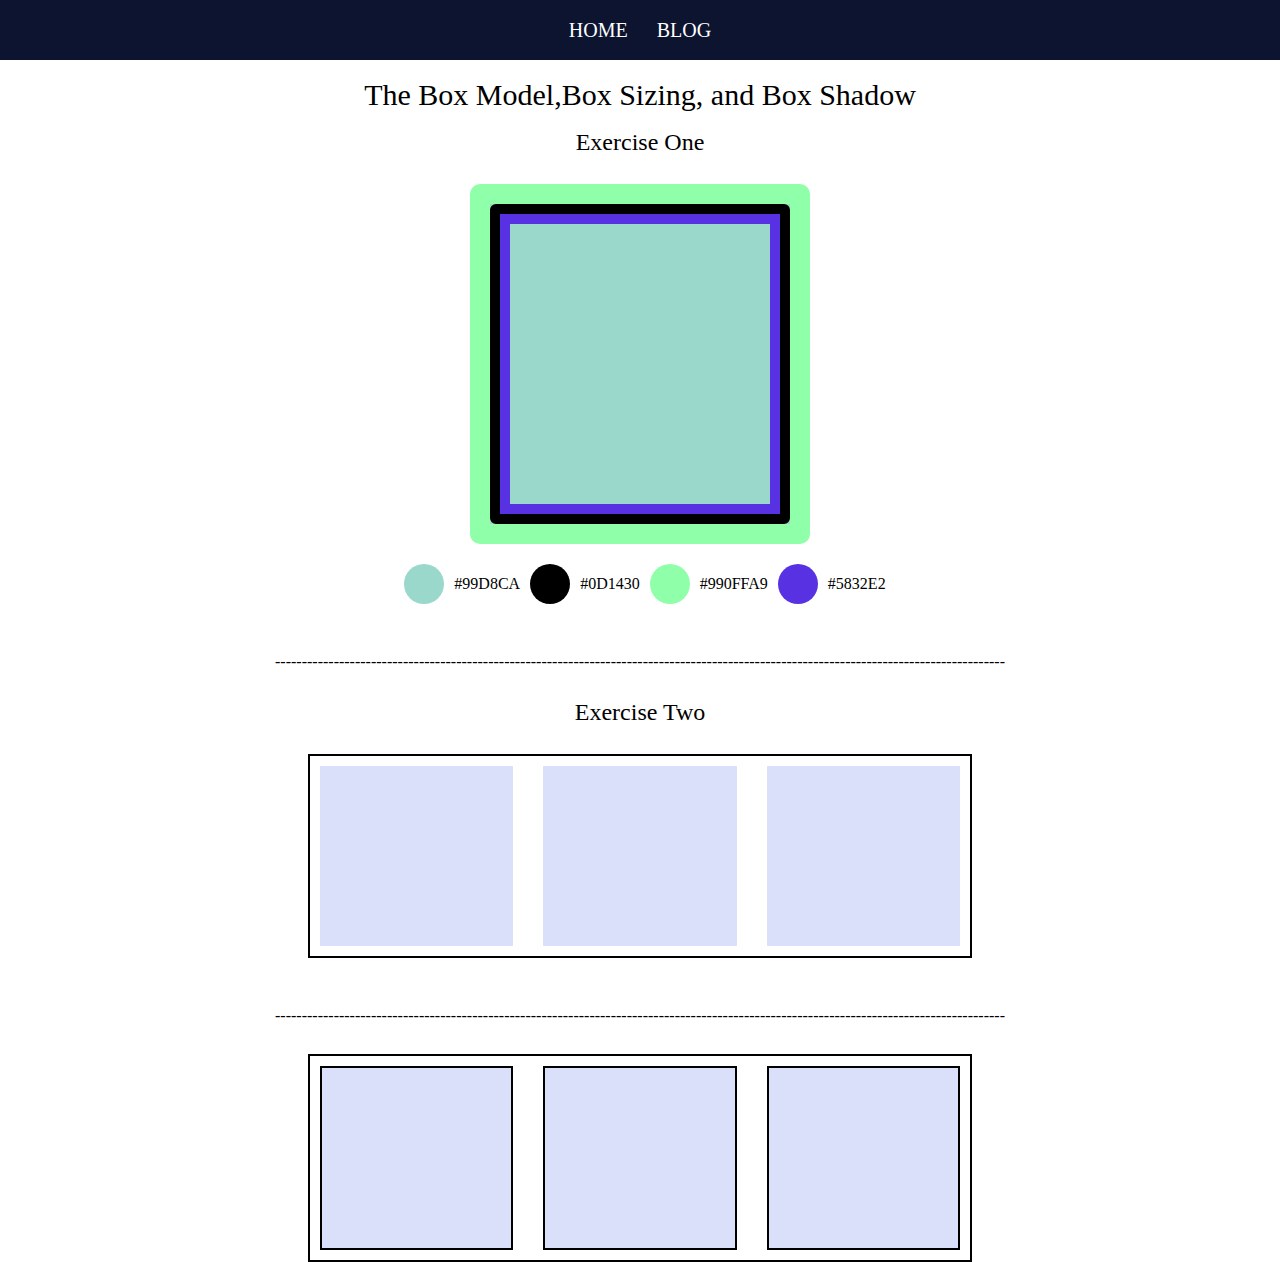
==== index.html @ 991842dd "checkpoint-1" ====
<!DOCTYPE html>
<html lang="en">
<head>
    <meta charset="UTF-8">
    <link rel="stylesheet" href="./style.css">
    <title>Document</title>
</head>
<body>
    <header>
        <a href="./index.html">HOME</a>
        <a href="./blog.html">BLOG</a>
    </header>
    <main>
        <h1>The Box Model,Box Sizing, and Box Shadow</h1>
        <section>
            <h3>Exercise One</h3>
            <div class="margin-box">
                <div class="border-box">
                    <div class="padding-box"> 
                    </div>
                </div>
            </div>
                <div class="color-block">
                    <div class="color-code"></div>
                    <span>#99D8CA</span>
                    <div class="color-code code1"></div>
                    <span>#0D1430</span>
                    <div class="color-code code2"></div>
                    <span>#990FFA9</span>
                    <div class="color-code code3"></div>
                    <span>#5832E2</span>
                </div>
                <p>-----------------------------------------------------------------------------------------------------------------------------------------</p>
        </section>
        <section class="small-box-cont">
            <h3>Exercise Two</h3>
            <div class="small-box-block">
                <div class="small-box"> </div>
                <div class="small-box second-small"> </div>
                <div class="small-box"> </div>
            </div>
        </section>
            <p>-----------------------------------------------------------------------------------------------------------------------------------------</p>
        <section>
            <div class="small-box-block">
                <div class="small-box last-small-cont"> </div>
                <div class="small-box second-small last-small-cont"> </div>
                <div class="small-box last-small-cont"> </div>
            </div>
        </section>
    </main>   
</body>
</html>
---- style.css ----
/* http://meyerweb.com/eric/tools/css/reset/ 
   v2.0 | 20110126
   License: none (public domain)
*/

html, body, div, span, applet, object, iframe,
h1, h2, h3, h4, h5, h6, p, blockquote, pre,
a, abbr, acronym, address, big, cite, code,
del, dfn, em, img, ins, kbd, q, s, samp,
small, strike, strong, sub, sup, tt, var,
b, u, i, center,
dl, dt, dd, ol, ul, li,
fieldset, form, label, legend,
table, caption, tbody, tfoot, thead, tr, th, td,
article, aside, canvas, details, embed, 
figure, figcaption, footer, header, hgroup, 
menu, nav, output, ruby, section, summary,
time, mark, audio, video {
	margin: 0;
	padding: 0;
	border: 0;
	font-size: 100%;
	font: inherit;
	vertical-align: baseline;
}
/* HTML5 display-role reset for older browsers */
article, aside, details, figcaption, figure, 
footer, header, hgroup, menu, nav, section {
	display: block;
}
body {
	line-height: 1;
}
ol, ul {
	list-style: none;
}
blockquote, q {
	quotes: none;
}
blockquote:before, blockquote:after,
q:before, q:after {
	content: '';
	content: none;
}
table {
	border-collapse: collapse;
	border-spacing: 0;
}
*--------------------*
body{
text-align:  center;
}
main{
    text-align: center;
}
header{
    background-color: #0d1430;
    padding: 20px 0px;
    text-align: center;
    word-spacing: 25px;
}
a{
    font-size: 20px;
    color: white;
    text-decoration: none;  
}
h1{
    font-size: 30px;
    padding: 20px 0px;
}
h3{
    font-size: 24px;
    padding-bottom: 30px;
}
p{
    margin: 30px 0px;
}
.margin-box{
    margin: 0 auto;
    width: 300px;
    background-color: #99d8ca;
    border: 20px solid #90ffa9;
    border-radius: 10px;
}
.border-box{
    height: 300px;
    border: 10px solid black;
    border-radius: 6px;
}
.padding-box{
    height: 280px;
    border: 10px solid #5832e2;
}
.color-block{
    display: inline-flex;
    align-items: center;
    padding: 20px 0px;
}
.color-code{
    height: 40px;
    width: 40px;
    border-radius: 50%;
    background-color: #99d8ca;
    margin: 0 auto;
    margin: 0px 10px;
}
.code1{
    background-color: black;
}
.code2{
    background-color: #90ffa9;
}
.code3{
    background-color: #5832e2;
}
.small-box-block{
    display: inline-flex;
    align-items: center;
    width: 660px;
    border: 2px solid black;
}
.small-box{
    margin: 10px;
    width: 200px;
    height: 180px;
    background-color: #DAE0FA;
}
.second-small{
    margin: 0px 20px;
}
.last-small-cont{
    border: 2px solid black;
}
.small-box-cont{
    margin-bottom: 50px;
}
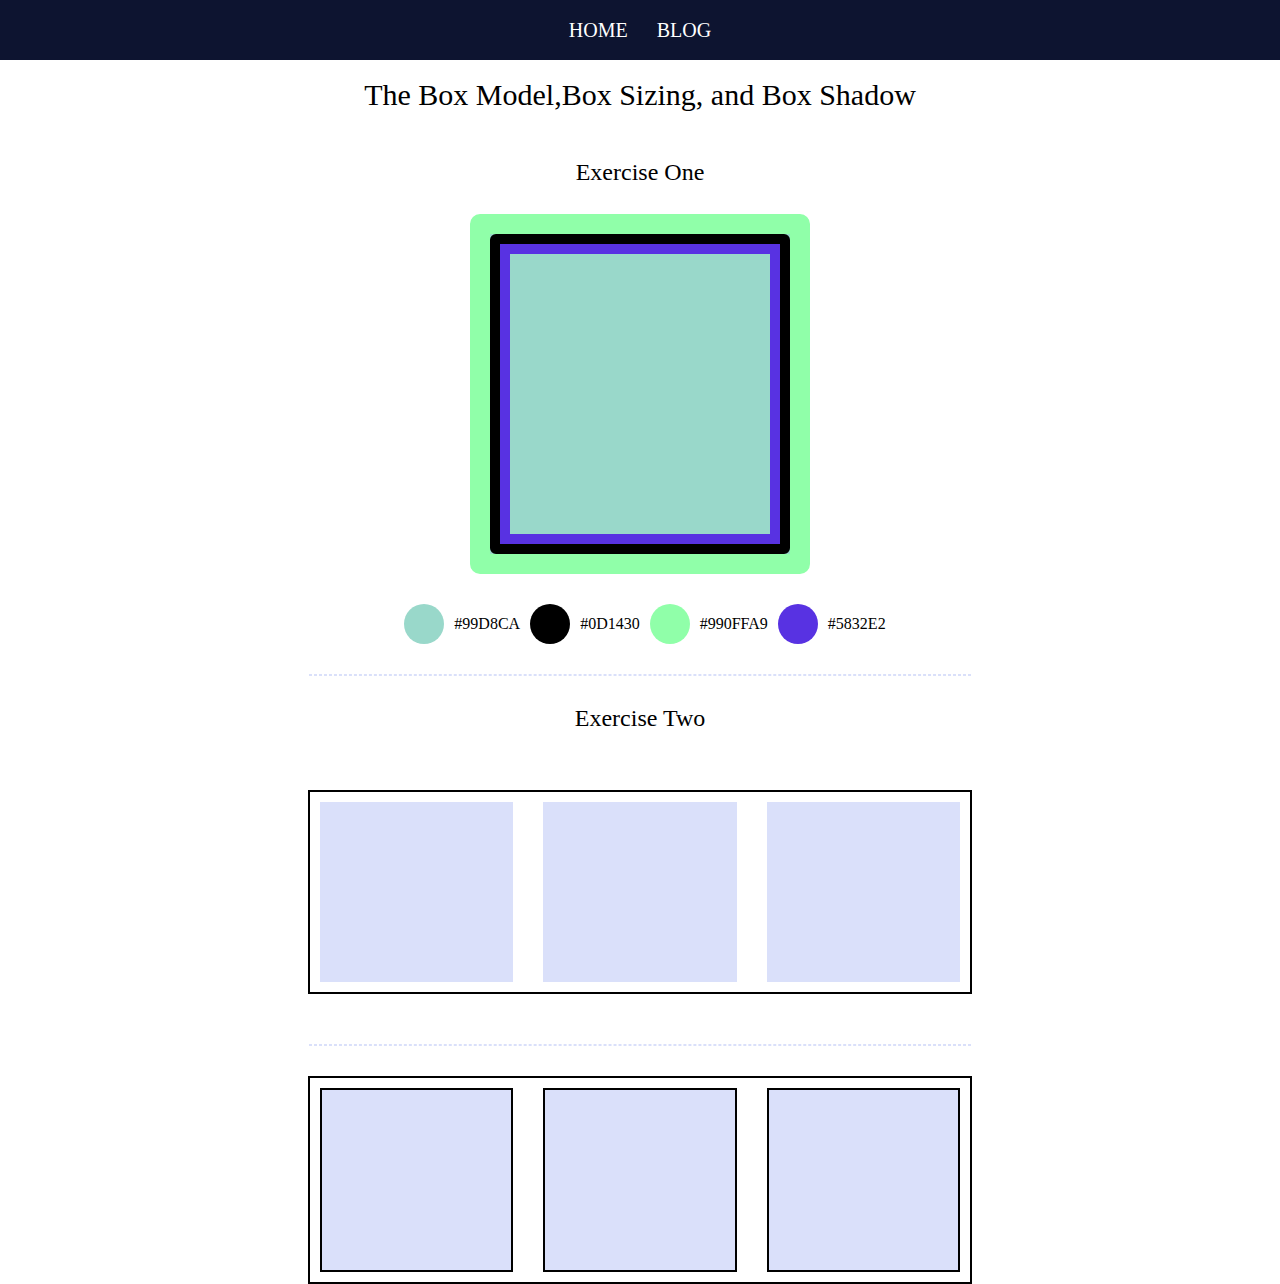
==== commit 90213918: "upd. in dashed line" ====
--- a/index.html
+++ b/index.html
@@ -30,8 +30,9 @@
                     <div class="color-code code3"></div>
                     <span>#5832E2</span>
                 </div>
-                <p>-----------------------------------------------------------------------------------------------------------------------------------------</p>
+                
         </section>
+        <div class="dot-line"></div>
         <section class="small-box-cont">
             <h3>Exercise Two</h3>
             <div class="small-box-block">
@@ -40,7 +41,7 @@
                 <div class="small-box"> </div>
             </div>
         </section>
-            <p>-----------------------------------------------------------------------------------------------------------------------------------------</p>
+        <div class="dot-line"></div>
         <section>
             <div class="small-box-block">
                 <div class="small-box last-small-cont"> </div>
--- a/style.css
+++ b/style.css
@@ -70,7 +70,7 @@
 }
 h3{
     font-size: 24px;
-    padding-bottom: 30px;
+    padding :30px;
 }
 p{
     margin: 30px 0px;
@@ -91,10 +91,17 @@
     height: 280px;
     border: 10px solid #5832e2;
 }
+.dot-line{
+    margin:  15px 0px;
+    margin: 0 auto;
+    width: 660px;
+    
+    border: 1px dashed   #DAE0FA;
+}
 .color-block{
     display: inline-flex;
     align-items: center;
-    padding: 20px 0px;
+    padding: 30px 0px;
 }
 .color-code{
     height: 40px;
@@ -118,6 +125,7 @@
     align-items: center;
     width: 660px;
     border: 2px solid black;
+    margin-top: 30px;
 }
 .small-box{
     margin: 10px;
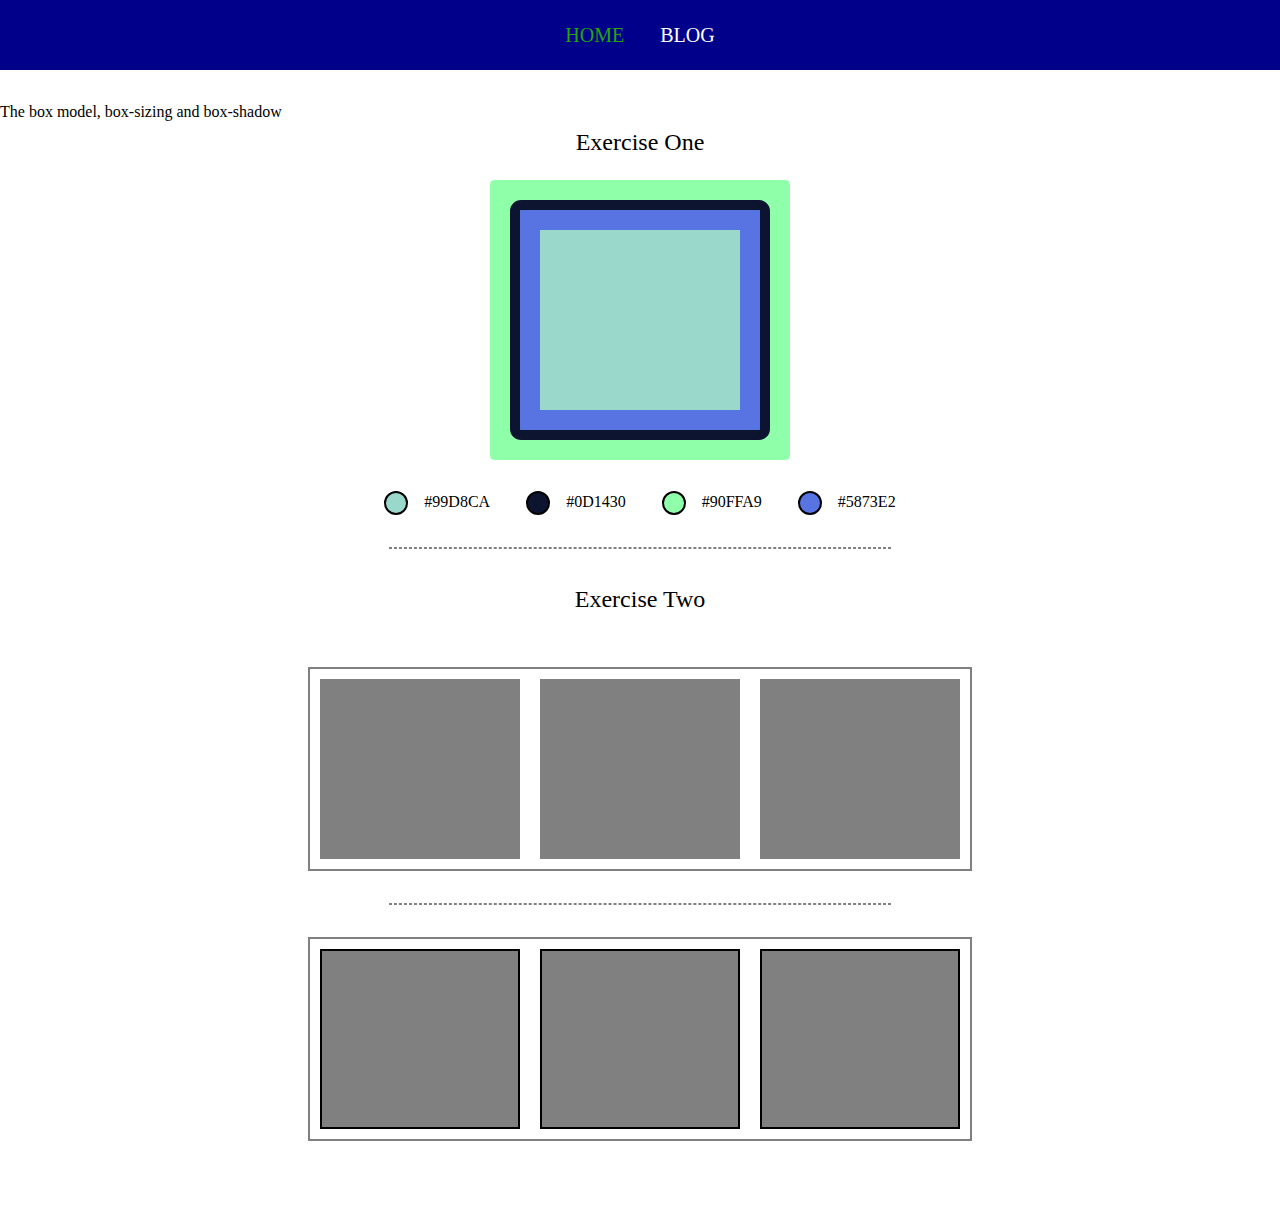
==== commit d5ea3e32: "update" ====
--- a/index.html
+++ b/index.html
@@ -1,54 +1,56 @@
 <!DOCTYPE html>
 <html lang="en">
-<head>
-    <meta charset="UTF-8">
-    <link rel="stylesheet" href="./style.css">
-    <title>Document</title>
-</head>
-<body>
-    <header>
-        <a href="./index.html">HOME</a>
-        <a href="./blog.html">BLOG</a>
+  <head>
+    <meta charset="UTF-8" />
+    <meta http-equiv="X-UA-Compatible" content="IE=edge" />
+    <meta name="viewport" content="width=device-width, initial-scale=1.0" />
+    <title></title>
+    <link rel="stylesheet" href="./style.css" />
+  </head>
+  <body>
+    <header class="header">
+      <a class="green" href="index.html">Home</a>
+      <a class="white" href="blog.html">Blog</a>
     </header>
     <main>
-        <h1>The Box Model,Box Sizing, and Box Shadow</h1>
-        <section>
-            <h3>Exercise One</h3>
-            <div class="margin-box">
-                <div class="border-box">
-                    <div class="padding-box"> 
-                    </div>
-                </div>
-            </div>
-                <div class="color-block">
-                    <div class="color-code"></div>
-                    <span>#99D8CA</span>
-                    <div class="color-code code1"></div>
-                    <span>#0D1430</span>
-                    <div class="color-code code2"></div>
-                    <span>#990FFA9</span>
-                    <div class="color-code code3"></div>
-                    <span>#5832E2</span>
-                </div>
-                
-        </section>
-        <div class="dot-line"></div>
-        <section class="small-box-cont">
-            <h3>Exercise Two</h3>
-            <div class="small-box-block">
-                <div class="small-box"> </div>
-                <div class="small-box second-small"> </div>
-                <div class="small-box"> </div>
-            </div>
-        </section>
-        <div class="dot-line"></div>
-        <section>
-            <div class="small-box-block">
-                <div class="small-box last-small-cont"> </div>
-                <div class="small-box second-small last-small-cont"> </div>
-                <div class="small-box last-small-cont"> </div>
-            </div>
-        </section>
-    </main>   
-</body>
+      <section>
+        <h1>The box model, box-sizing and box-shadow</h1>
+        <h2>Exercise One</h2>
+        <div class="box"></div>
+        <div class="marker-container">
+          <div class="marker">
+            <span class="circle content"></span>
+            <span>#99D8CA</span>
+          </div>
+          <div class="marker">
+            <span class="circle padding"></span>
+            <span>#0D1430</span>
+          </div>
+          <div class="marker">
+            <span class="circle border"></span>
+            <span>#90FFA9</span>
+          </div>
+          <div class="marker">
+            <span class="circle margin"></span>
+            <span>#5873E2</span>
+          </div>
+        </div>
+      </section>
+      <hr />
+      <section>
+        <h2>Exercise Two</h2>
+        <div class="container">
+          <div class="child-box">box</div>
+          <div class="child-box">box</div>
+          <div class="child-box">box</div>
+        </div>
+        <hr />
+        <div class="container">
+          <div class="child-box border border-box">box</div>
+          <div class="child-box border border-box">box</div>
+          <div class="child-box border border-box">box</div>
+        </div>
+      </section>
+    </main>
+  </body>
 </html>--- a/style.css
+++ b/style.css
@@ -47,98 +47,102 @@
 	border-spacing: 0;
 }
 *--------------------*
-body{
-text-align:  center;
-}
-main{
+h1 {
+    font-size: 36px;
     text-align: center;
-}
-header{
-    background-color: #0d1430;
-    padding: 20px 0px;
+    margin-bottom: 20px;
+    text-transform: capitalize;
+  }
+  body {
+    line-height: 1.5;
+    padding-bottom: 50px;
+  }
+  .header {
     text-align: center;
-    word-spacing: 25px;
-}
-a{
+    background-color: darkblue;
+    padding: 20px;
+    margin-bottom: 30px;
+  }
+  .header a {
     font-size: 20px;
+    text-transform: uppercase;
+    margin: 16px;
+    text-decoration: none;
+  }
+  .green {
+    color: #25a50b;
+  }
+  .white {
     color: white;
-    text-decoration: none;  
-}
-h1{
-    font-size: 30px;
-    padding: 20px 0px;
-}
-h3{
+  }
+  hr {
+    width: 500px;
+    border-style: dashed;
+    border-color: gray;
+    margin: 32px auto;
+  }
+  h2 {
     font-size: 24px;
-    padding :30px;
-}
-p{
-    margin: 30px 0px;
-}
-.margin-box{
-    margin: 0 auto;
-    width: 300px;
-    background-color: #99d8ca;
-    border: 20px solid #90ffa9;
-    border-radius: 10px;
-}
-.border-box{
-    height: 300px;
-    border: 10px solid black;
-    border-radius: 6px;
-}
-.padding-box{
-    height: 280px;
-    border: 10px solid #5832e2;
-}
-.dot-line{
-    margin:  15px 0px;
-    margin: 0 auto;
-    width: 660px;
-    
-    border: 1px dashed   #DAE0FA;
-}
-.color-block{
-    display: inline-flex;
-    align-items: center;
-    padding: 30px 0px;
-}
-.color-code{
-    height: 40px;
-    width: 40px;
-    border-radius: 50%;
+    text-align: center;
+    margin-bottom: 50px;
+  }
+  .box {
+    width: 200px;
+    height: 180px;
     background-color: #99d8ca;
     margin: 0 auto;
-    margin: 0px 10px;
-}
-.code1{
-    background-color: black;
-}
-.code2{
+    border: 20px solid #5873e2;
+    outline: 10px solid #0d1430;
+    box-shadow: 0 0 0 30px #90ffa9;
+    border-radius: 0.5%;
+  }
+  .marker-container {
+    text-align: center;
+    margin-top: 60px;
+  }
+  .circle {
+    width: 20px;
+    height: 20px;
+    background-color: #99d8ca;
+    display: inline-block;
+    border-radius: 50%;
+    vertical-align: middle;
+    margin-right: 12px;
+    border: 2px solid black;
+  }
+  .padding {
+    background-color: #0d1430;
+  }
+  .border {
     background-color: #90ffa9;
-}
-.code3{
-    background-color: #5832e2;
-}
-.small-box-block{
-    display: inline-flex;
-    align-items: center;
+  }
+  .margin {
+    background-color: #5873e2;
+  }
+  .marker {
+    margin: 0 16px;
+    display: inline-block;
+  }
+  p {
+    text-align: center;
+    font-size: 24px;
+  }
+  .container {
     width: 660px;
-    border: 2px solid black;
-    margin-top: 30px;
-}
-.small-box{
-    margin: 10px;
+    border: 2px solid gray;
+    margin: 24px auto;
+    font-size: 0;
+  }
+  .child-box {
     width: 200px;
     height: 180px;
-    background-color: #DAE0FA;
-}
-.second-small{
-    margin: 0px 20px;
-}
-.last-small-cont{
+    margin: 10px;
+    background-color: gray;
+    display: inline-block;
+  }
+  .border {
     border: 2px solid black;
-}
-.small-box-cont{
-    margin-bottom: 50px;
-}+  }
+  .border-box {
+    box-sizing: border-box;
+  }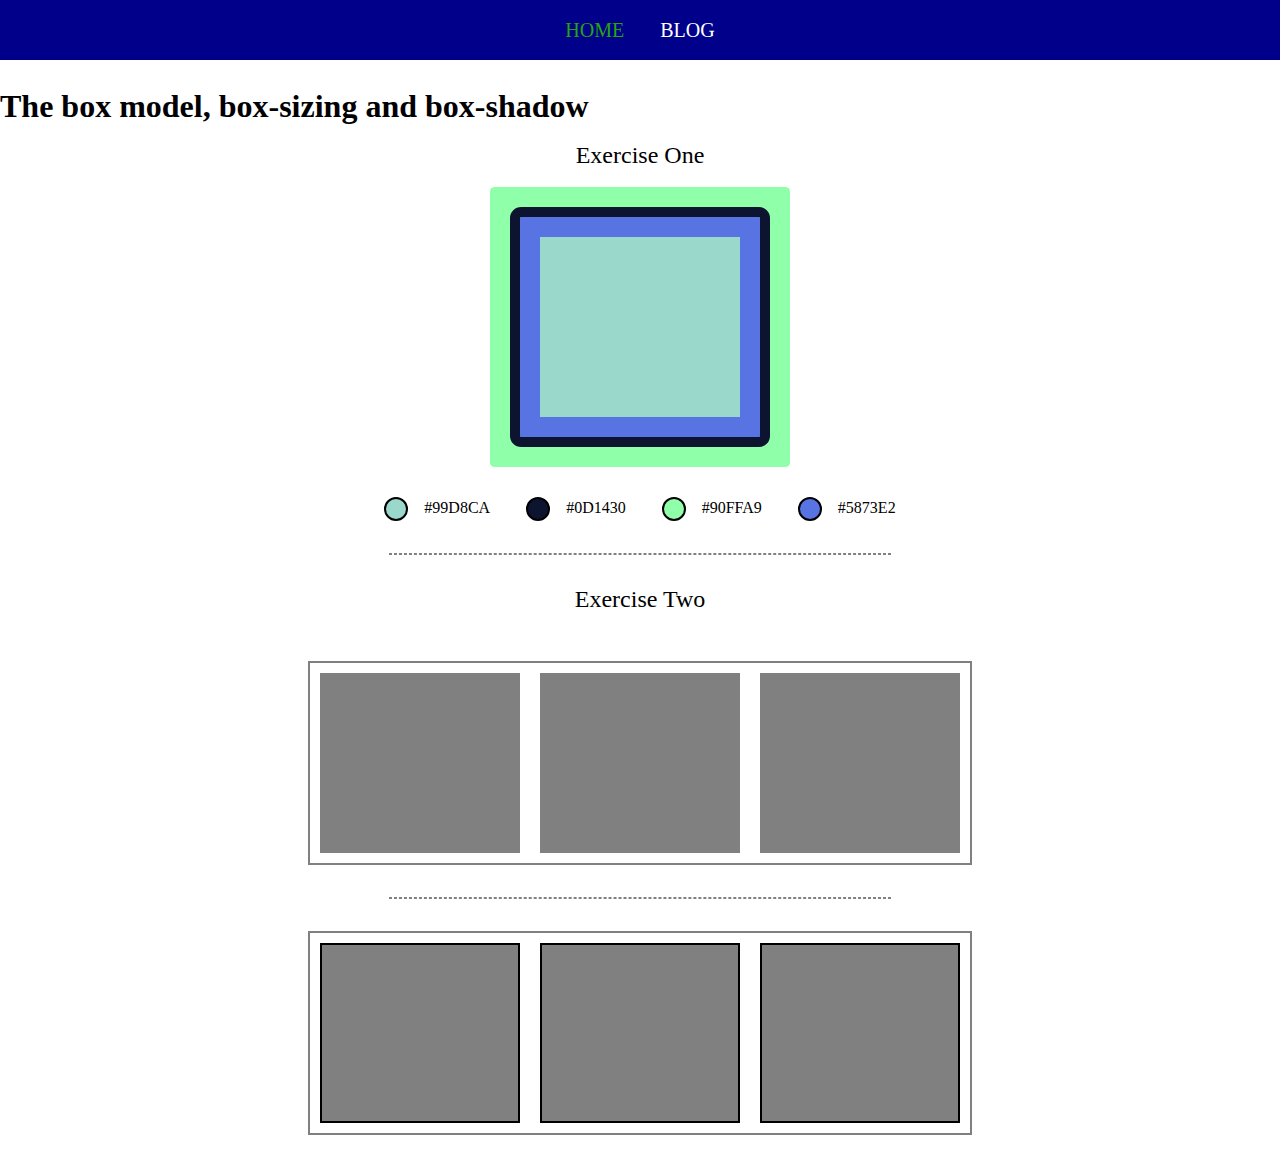
==== commit fd115bef: "upd." ====
--- a/index.html
+++ b/index.html
@@ -2,35 +2,35 @@
 <html lang="en">
   <head>
     <meta charset="UTF-8" />
-    <meta http-equiv="X-UA-Compatible" content="IE=edge" />
-    <meta name="viewport" content="width=device-width, initial-scale=1.0" />
     <title></title>
     <link rel="stylesheet" href="./style.css" />
   </head>
   <body>
-    <header class="header">
+    <header >
       <a class="green" href="index.html">Home</a>
       <a class="white" href="blog.html">Blog</a>
     </header>
     <main>
       <section>
+          <div>
         <h1>The box model, box-sizing and box-shadow</h1>
+    </div>
         <h2>Exercise One</h2>
         <div class="box"></div>
-        <div class="marker-container">
-          <div class="marker">
+        <div class="color-cont">
+          <div class="color">
             <span class="circle content"></span>
             <span>#99D8CA</span>
           </div>
-          <div class="marker">
+          <div class="color">
             <span class="circle padding"></span>
             <span>#0D1430</span>
           </div>
-          <div class="marker">
+          <div class="color">
             <span class="circle border"></span>
             <span>#90FFA9</span>
           </div>
-          <div class="marker">
+          <div class="color">
             <span class="circle margin"></span>
             <span>#5873E2</span>
           </div>
--- a/style.css
+++ b/style.css
@@ -4,7 +4,7 @@
 */
 
 html, body, div, span, applet, object, iframe,
-h1, h2, h3, h4, h5, h6, p, blockquote, pre,
+h2, h3, h4, h5, h6, p, blockquote, pre,
 a, abbr, acronym, address, big, cite, code,
 del, dfn, em, img, ins, kbd, q, s, samp,
 small, strike, strong, sub, sup, tt, var,
@@ -47,23 +47,22 @@
 	border-spacing: 0;
 }
 *--------------------*
-h1 {
+h1{
     font-size: 36px;
     text-align: center;
     margin-bottom: 20px;
     text-transform: capitalize;
   }
-  body {
-    line-height: 1.5;
-    padding-bottom: 50px;
-  }
-  .header {
+
+  header {
     text-align: center;
     background-color: darkblue;
+    height: 20px;
+    
     padding: 20px;
     margin-bottom: 30px;
   }
-  .header a {
+  header a {
     font-size: 20px;
     text-transform: uppercase;
     margin: 16px;
@@ -96,7 +95,7 @@
     box-shadow: 0 0 0 30px #90ffa9;
     border-radius: 0.5%;
   }
-  .marker-container {
+  .color-cont {
     text-align: center;
     margin-top: 60px;
   }
@@ -119,7 +118,7 @@
   .margin {
     background-color: #5873e2;
   }
-  .marker {
+  .color{
     margin: 0 16px;
     display: inline-block;
   }
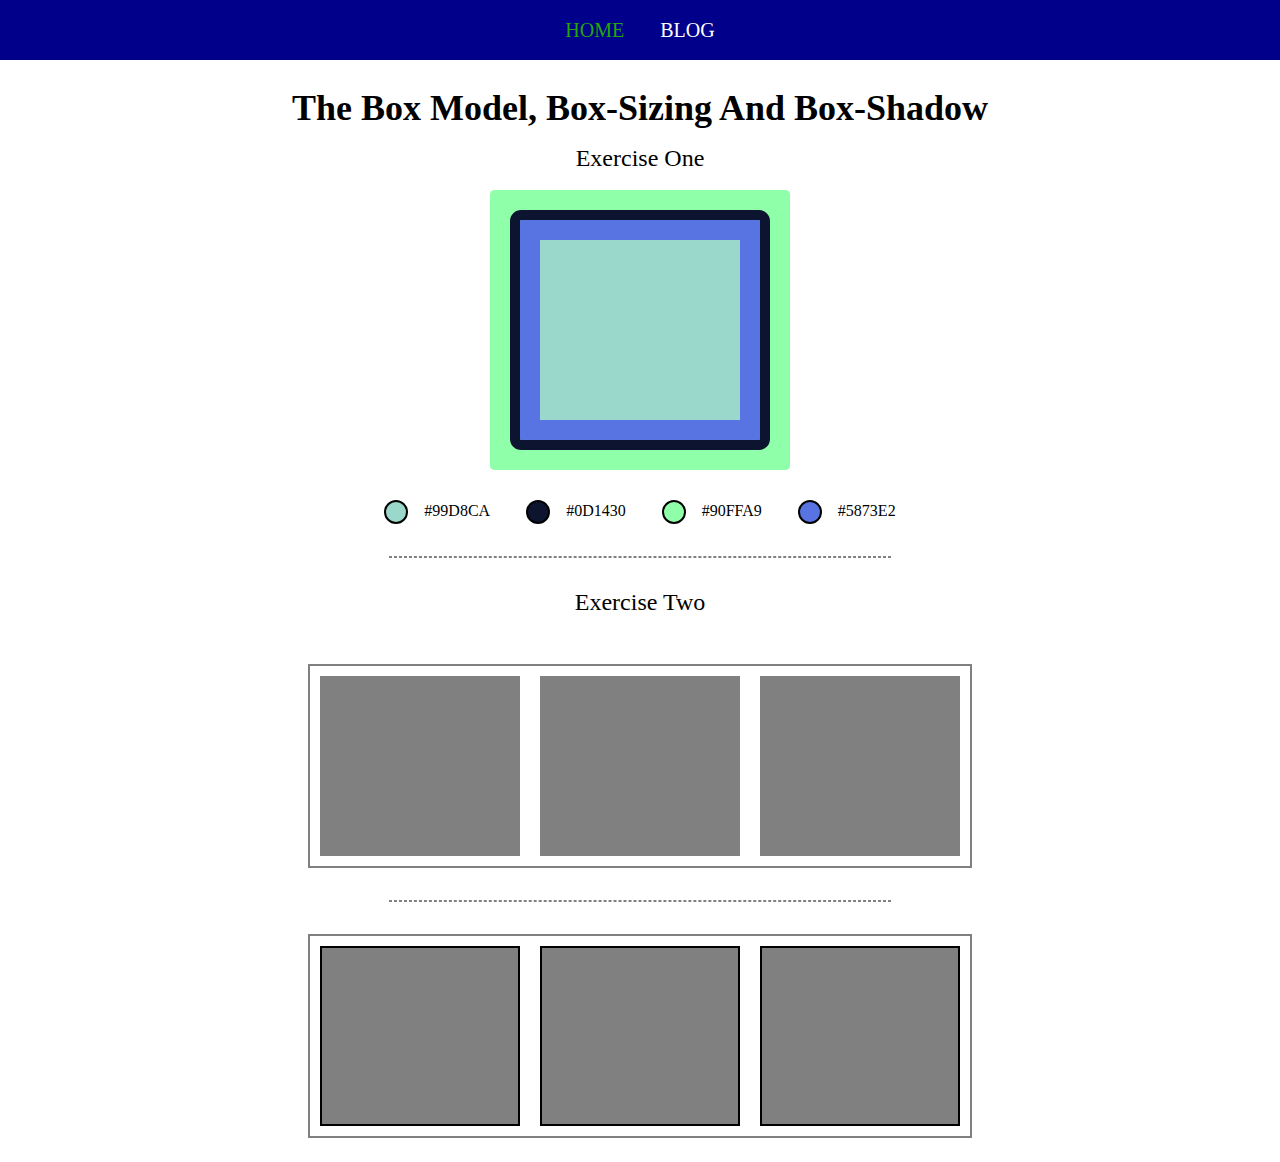
==== commit 3c9afb2f: "update" ====
--- a/index.html
+++ b/index.html
@@ -2,7 +2,7 @@
 <html lang="en">
   <head>
     <meta charset="UTF-8" />
-    <title></title>
+    <title>Home Page</title>
     <link rel="stylesheet" href="./style.css" />
   </head>
   <body>
@@ -14,7 +14,7 @@
       <section>
           <div>
         <h1>The box model, box-sizing and box-shadow</h1>
-    </div>
+        </div>
         <h2>Exercise One</h2>
         <div class="box"></div>
         <div class="color-cont">
--- a/style.css
+++ b/style.css
@@ -46,7 +46,7 @@
 	border-collapse: collapse;
 	border-spacing: 0;
 }
-*--------------------*
+
 h1{
     font-size: 36px;
     text-align: center;
